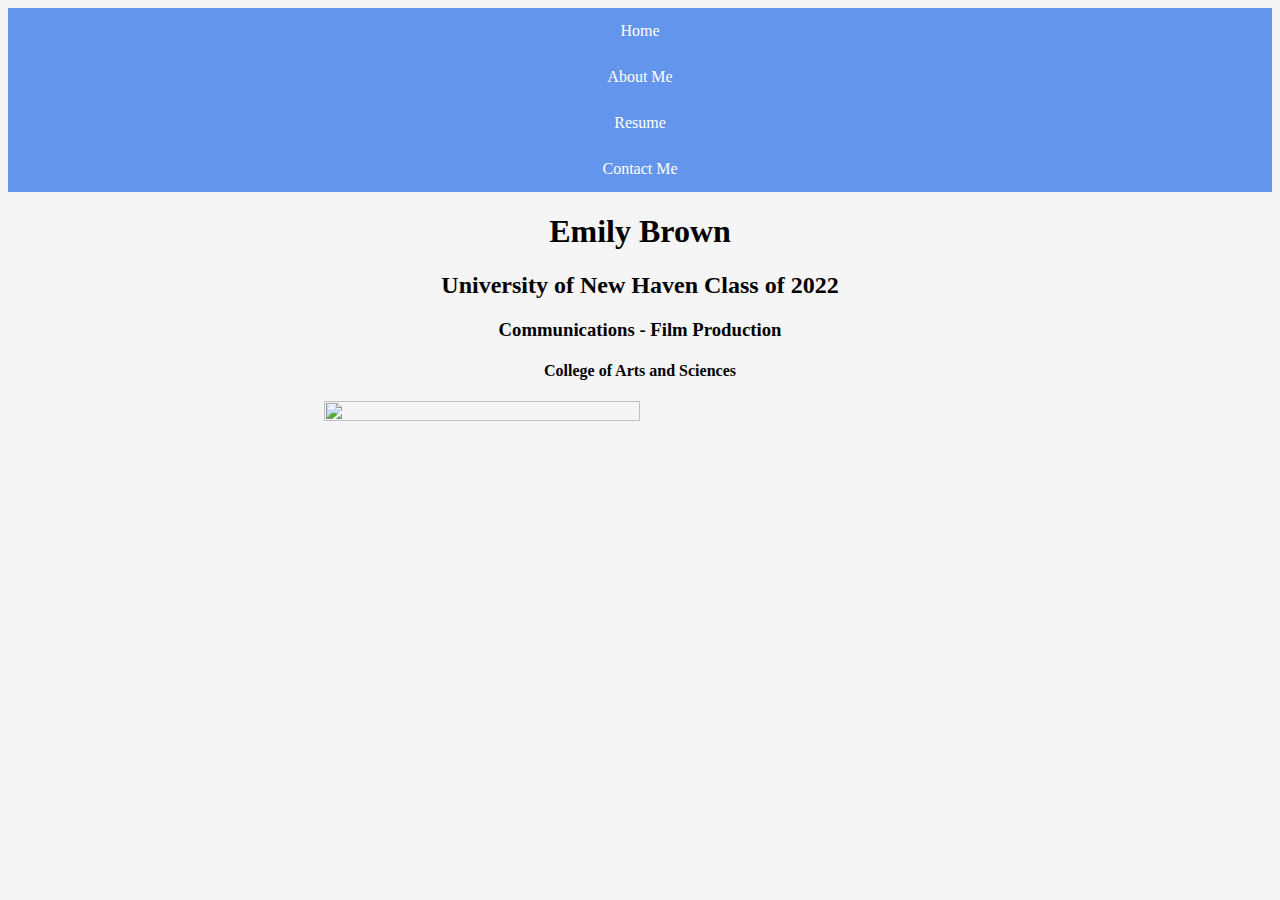
==== index.html @ 66558fc4 "Add files via upload" ====
<!doctype html>
<html>
<head>
<meta charset="utf-8">
<link rel="stylesheet" href="styles.css">
<title>Emily Brown</title>
</head>
<body>

	

<ul> 
  <li><a href="index.html">Home</a></li>
  <li><a href="about.html">About Me</a></li>
  <li><a href="resume.html">Resume</a></li>
  <li><a href="social.html">Contact Me</a></li> 
</ul>	

<center><h1>Emily Brown</h1> </center>
<center><h2>University of New Haven Class of 2022</h2></center>
<center><h3>Communications - Film Production</h3></center>	
<center><h4>College of Arts and Sciences</h4> </center>	

	
<img src="images/profile.jpeg" width="50%" height="50%" alt="" class="center">

</body>
</html>
---- styles.css ----
@charset "utf-8";
/* CSS Document */
body {
  background-color:whitesmoke;
}

ul {
  list-style-type: none;
  margin: 0;
  padding: 0;
  overflow: hidden;
  background-color:cornflowerblue;
}

li {
  float: none
}

li a {
  display: block;
  color: white;
  text-align: center;
  padding: 14px 16px;
  text-decoration: none;
}

/* Change the link color to #111 (black) on hover */
li a:hover {
  background-color: #B4C2F5;
}

.center {
  display: block;
  margin-left: auto;
  margin-right: auto;
  width: 50%;
}
h1 {font-family: Baskerville, "Palatino Linotype", Palatino, "Century Schoolbook L", "Times New Roman", "serif"; font-size:70}
h2 {font-family: Baskerville, "Palatino Linotype", Palatino, "Century Schoolbook L", "Times New Roman", "serif"; font-size: 45}


/* Style all font awesome icons */
.fa {
  padding: 20px;
  font-size: 30px;
  width: 30px;
  text-align: center;
  text-decoration: none;
  border-radius: 100%;
}

/* Add a hover effect if you want */
.fa:hover {
  opacity: 0.7;
}

/* Set a specific color for each brand */

/* Facebook */
.fa-facebook {
  background: #3B5998;
  color: white; 
}

/* Twitter */
.fa-instagram {
  background: #8703F8;
  color: white;
}
.fa-snapchat { 
	background: #DDCF04;
    color: white;
}

.fa-youtube { 
	background: #FF0004;
    color: white;
}



/* Style the container with a rounded border, grey background and some padding and margin */
.container {
  border: 2px solid #ccc;
  background-color:aliceblue;
  border-radius: 5px;
  padding: 16px;
  margin: 16px 0;
}

/* Clear floats after containers */
.container::after {
  content: "";
  clear: both;
  display: table;
}

/* Float images inside the container to the left. Add a right margin, and style the image as a circle */
.container img {
  float: left;
  margin-right: 20px;
  border-radius: 50%;
}

/* Increase the font-size of a span element */
.container span {
  font-size: 20px;
  margin-right: 15px;
}

/* Add media queries for responsiveness. This will center both the text and the image inside the container */
@media (max-width: 500px) {
  .container {
    text-align: center;
  }

  .container img {
    margin: auto;
    float: none;
    display: block;
  }
}


/* Style inputs with type="text", select elements and textareas */
input[type=text], select, textarea {
  width: 100%; /* Full width */
  padding: 12px; /* Some padding */  
  border: 1px solid #ccc; /* Gray border */
  border-radius: 4px; /* Rounded borders */
  box-sizing: border-box; /* Make sure that padding and width stays in place */
  margin-top: 6px; /* Add a top margin */
  margin-bottom: 16px; /* Bottom margin */
  resize: vertical /* Allow the user to vertically resize the textarea (not horizontally) */
}

/* Style the submit button with a specific background color etc */
input[type=submit] {
  background-color:cornflowerblue;
  color: white;
  padding: 12px 20px;
  border: none;
  border-radius: 4px;
  cursor: pointer;
}

/* When moving the mouse over the submit button, add a darker green color */
input[type=submit]:hover {
  background-color:darkseagreen;
}

/* Add a background color and some padding around the form */
.container {
  border-radius: 5px;
  background-color:aliceblue;
  padding: 20px;
}
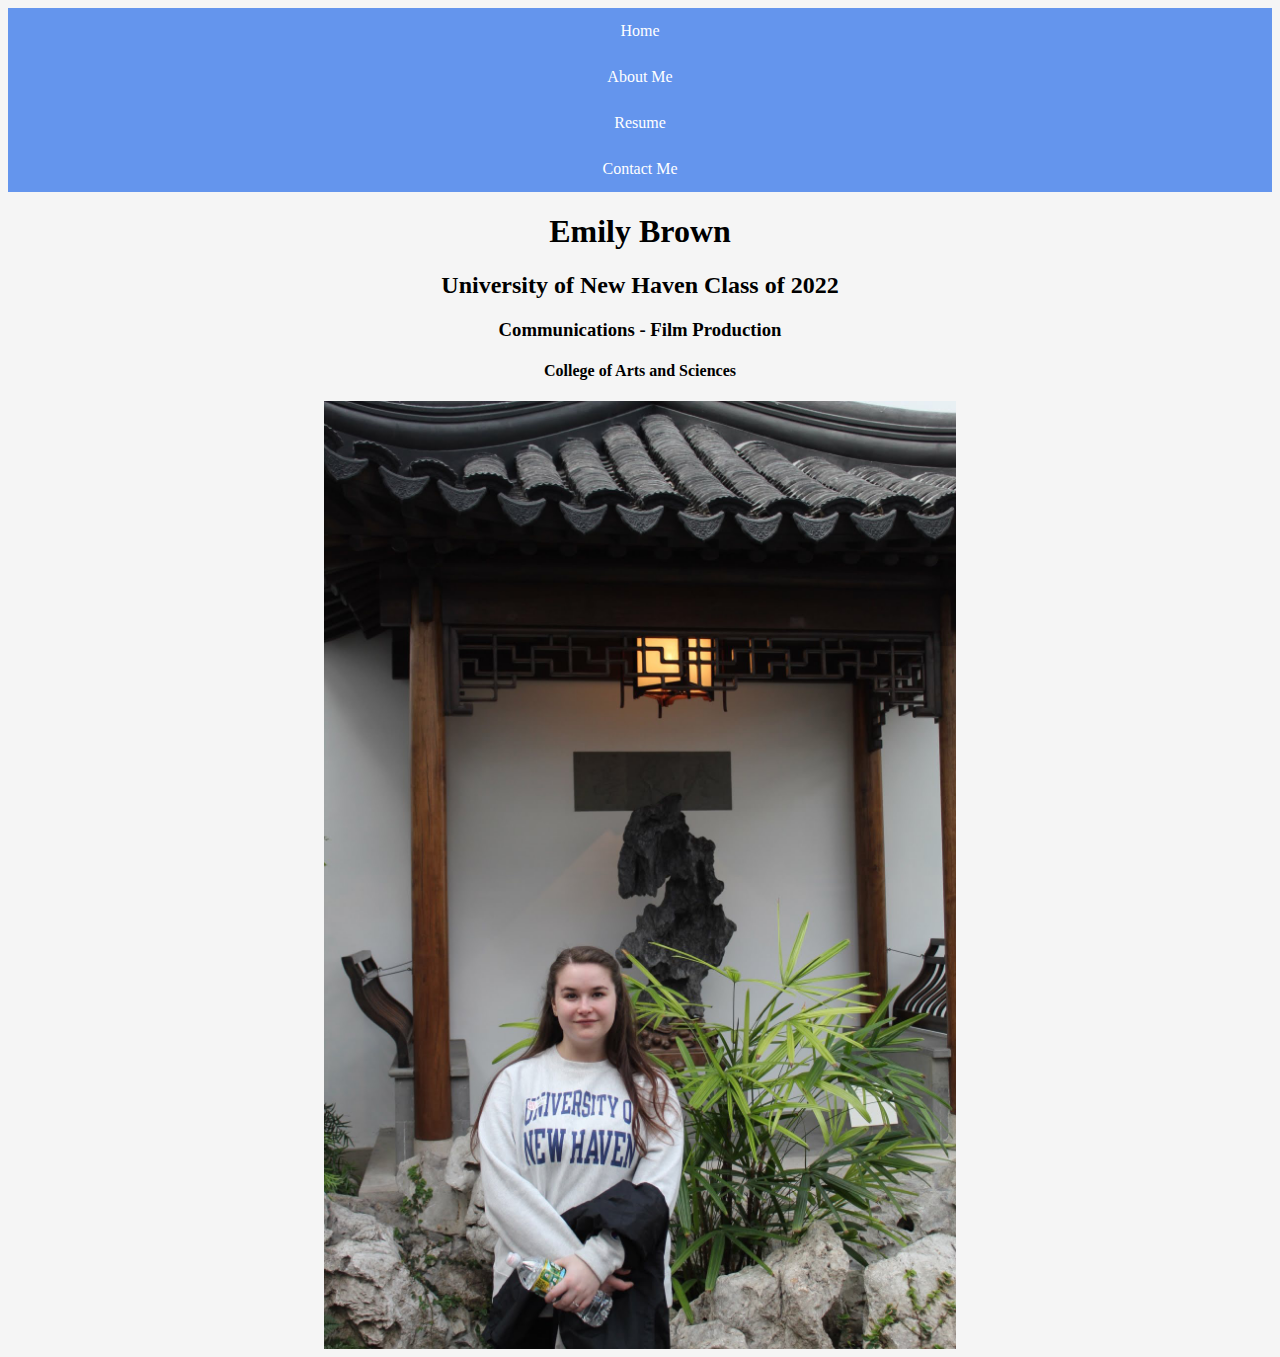
==== commit 193a2b43: "Add files via upload" ====
--- a/index.html
+++ b/index.html
@@ -22,7 +22,7 @@
 <center><h4>College of Arts and Sciences</h4> </center>	
 
 	
-<img src="images/profile.jpeg" width="50%" height="50%" alt="" class="center">
+<img src="images/emily.jpeg" width="50%" height="50%" alt="" class="center">
 
 </body>
 </html>
